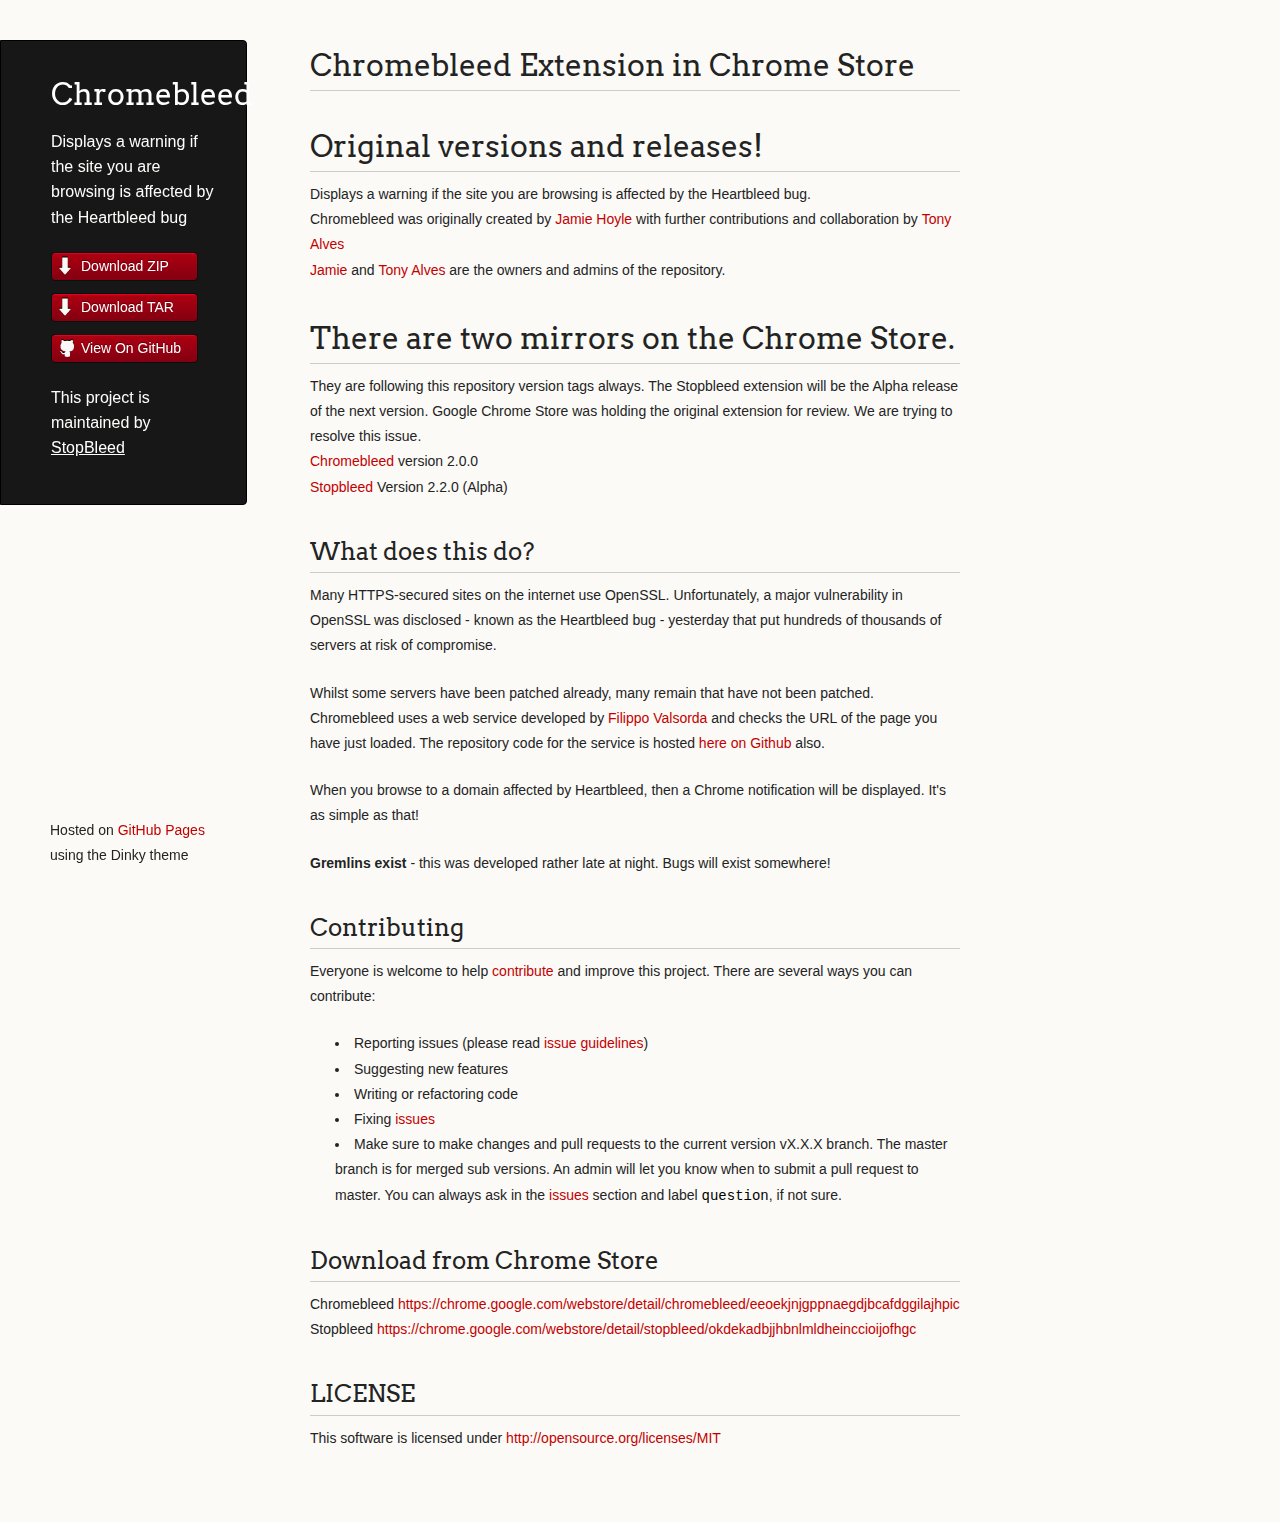
==== index.html @ c9b17e20 "Create gh-pages branch via GitHub" ====
<!doctype html>
<html>
  <head>
    <meta charset="utf-8">
    <meta http-equiv="X-UA-Compatible" content="chrome=1">
    <title>Chromebleed by StopBleed</title>

    <link rel="stylesheet" href="stylesheets/styles.css">
    <link rel="stylesheet" href="stylesheets/pygment_trac.css">
    <script src="javascripts/scale.fix.js"></script>
    <meta name="viewport" content="width=device-width, initial-scale=1, user-scalable=no">
    <!--[if lt IE 9]>
    <script src="//html5shiv.googlecode.com/svn/trunk/html5.js"></script>
    <![endif]-->
  </head>
  <body>
    <div class="wrapper">
      <header>
        <h1 class="header">Chromebleed</h1>
        <p class="header">Displays a warning if the site you are browsing is affected by the Heartbleed bug</p>

        <ul>
          <li class="download"><a class="buttons" href="https://github.com/StopBleed/chromebleed/zipball/master">Download ZIP</a></li>
          <li class="download"><a class="buttons" href="https://github.com/StopBleed/chromebleed/tarball/master">Download TAR</a></li>
          <li><a class="buttons github" href="https://github.com/StopBleed/chromebleed">View On GitHub</a></li>
        </ul>

        <p class="header">This project is maintained by <a class="header name" href="https://github.com/StopBleed">StopBleed</a></p>


      </header>
      <section>
        <h1>
<a name="chromebleed-extension-in-chrome-store" class="anchor" href="#chromebleed-extension-in-chrome-store"><span class="octicon octicon-link"></span></a>Chromebleed Extension in Chrome Store</h1>

<h1>
<a name="original-versions-and-releases" class="anchor" href="#original-versions-and-releases"><span class="octicon octicon-link"></span></a>Original versions and releases!</h1>

<p>Displays a warning if the site you are browsing is affected by the Heartbleed bug.<br>
Chromebleed was originally created by <a href="https://twitter.com/mightyshakerjnr">Jamie Hoyle</a> with further contributions and collaboration by <a href="https://twitter.com/3_alves">Tony Alves</a><br><a href="https://twitter.com/mightyshakerjnr">Jamie</a> and <a href="https://twitter.com/3_alves">Tony Alves</a> are the owners and admins of the repository.</p>

<h1>
<a name="there-are-two-mirrors-on-the-chrome-store" class="anchor" href="#there-are-two-mirrors-on-the-chrome-store"><span class="octicon octicon-link"></span></a>There are two mirrors on the Chrome Store.</h1>

<p>They are following this repository version tags always.  The Stopbleed extension will be the Alpha release of the next version.  Google Chrome Store was holding the original extension for review. We are trying to resolve this issue.<br><a href="https://chrome.google.com/webstore/detail/chromebleed/eeoekjnjgppnaegdjbcafdggilajhpic">Chromebleed</a> version 2.0.0<br><a href="https://chrome.google.com/webstore/detail/stopbleed/okdekadbjjhbnlmldheinccioijofhgc">Stopbleed</a> Version 2.2.0 (Alpha)  </p>

<h2>
<a name="what-does-this-do" class="anchor" href="#what-does-this-do"><span class="octicon octicon-link"></span></a>What does this do?</h2>

<p>Many HTTPS-secured sites on the internet use OpenSSL. Unfortunately, a major vulnerability in OpenSSL was disclosed - known as the Heartbleed bug - yesterday that put hundreds of thousands of servers at risk of compromise.  </p>

<p>Whilst some servers have been patched already, many remain that have not been patched. Chromebleed uses a web service developed by <a href="https://filippo.io/Heartbleed/">Filippo Valsorda</a> and checks the URL of the page you have just loaded. The repository code for the service is hosted <a href="https://github.com/FiloSottile/Heartbleed">here on Github</a> also. </p>

<p>When you browse to a domain affected by Heartbleed, then a Chrome notification will be displayed. It's as simple as that!  </p>

<p><strong>Gremlins exist</strong> - this was developed rather late at night. Bugs will exist somewhere!  </p>

<h2>
<a name="contributing" class="anchor" href="#contributing"><span class="octicon octicon-link"></span></a>Contributing</h2>

<p>Everyone is welcome to help <a href="CONTRIBUTING.md">contribute</a> and improve this project. There are several ways you can contribute:</p>

<ul>
<li>Reporting issues (please read <a href="https://github.com/necolas/issue-guidelines">issue guidelines</a>)</li>
<li>Suggesting new features</li>
<li>Writing or refactoring code</li>
<li>Fixing <a href="https://github.com/StopBleed/chromebleed/issues">issues</a>
</li>
<li>Make sure to make changes and pull requests to the current version vX.X.X branch.  The master branch is for merged sub versions.  An admin will let you know when to submit a pull request to master. You can always ask in the <a href="https://github.com/StopBleed/chromebleed/issues">issues</a> section and label <code>question</code>, if not sure.</li>
</ul><h2>
<a name="download-from-chrome-store" class="anchor" href="#download-from-chrome-store"><span class="octicon octicon-link"></span></a>Download from Chrome Store</h2>

<p>Chromebleed <a href="https://chrome.google.com/webstore/detail/chromebleed/eeoekjnjgppnaegdjbcafdggilajhpic">https://chrome.google.com/webstore/detail/chromebleed/eeoekjnjgppnaegdjbcafdggilajhpic</a><br>
Stopbleed <a href="https://chrome.google.com/webstore/detail/stopbleed/okdekadbjjhbnlmldheinccioijofhgc">https://chrome.google.com/webstore/detail/stopbleed/okdekadbjjhbnlmldheinccioijofhgc</a></p>

<h2>
<a name="license" class="anchor" href="#license"><span class="octicon octicon-link"></span></a>LICENSE</h2>

<p>This software is licensed under <a href="http://opensource.org/licenses/MIT">http://opensource.org/licenses/MIT</a></p>
      </section>
      <footer>
        <p><small>Hosted on <a href="http://pages.github.com">GitHub Pages</a> using the Dinky theme</small></p>
      </footer>
    </div>
    <!--[if !IE]><script>fixScale(document);</script><![endif]-->
		          <script type="text/javascript">
            var gaJsHost = (("https:" == document.location.protocol) ? "https://ssl." : "http://www.");
            document.write(unescape("%3Cscript src='" + gaJsHost + "google-analytics.com/ga.js' type='text/javascript'%3E%3C/script%3E"));
          </script>
          <script type="text/javascript">
            try {
              var pageTracker = _gat._getTracker("UA-43490273-5");
            pageTracker._trackPageview();
            } catch(err) {}
          </script>

  </body>
</html>
---- stylesheets/styles.css ----
@import url(https://fonts.googleapis.com/css?family=Arvo:400,700,400italic);

/* MeyerWeb Reset */

html, body, div, span, applet, object, iframe,
h1, h2, h3, h4, h5, h6, p, blockquote, pre,
a, abbr, acronym, address, big, cite, code,
del, dfn, em, img, ins, kbd, q, s, samp,
small, strike, strong, sub, sup, tt, var,
b, u, i, center,
dl, dt, dd, ol, ul, li,
fieldset, form, label, legend,
table, caption, tbody, tfoot, thead, tr, th, td,
article, aside, canvas, details, embed,
figure, figcaption, footer, header, hgroup,
menu, nav, output, ruby, section, summary,
time, mark, audio, video {
  margin: 0;
  padding: 0;
  border: 0;
  font: inherit;
  vertical-align: baseline;
}


/* Base text styles */

body {
  padding:10px 50px 0 0;
  font-family:"Helvetica Neue", Helvetica, Arial, sans-serif;
	font-size: 14px;
	color: #232323;
	background-color: #FBFAF7;
	margin: 0;
	line-height: 1.8em;
	-webkit-font-smoothing: antialiased;

}

h1, h2, h3, h4, h5, h6 {
  color:#232323;
  margin:36px 0 10px;
}

p, ul, ol, table, dl {
  margin:0 0 22px;
}

h1, h2, h3 {
	font-family: Arvo, Monaco, serif;
  line-height:1.3;
	font-weight: normal;
}

h1,h2, h3 {
	display: block;
	border-bottom: 1px solid #ccc;
	padding-bottom: 5px;
}

h1 {
	font-size: 30px;
}

h2 {
	font-size: 24px;
}

h3 {
	font-size: 18px;
}

h4, h5, h6 {
	font-family: Arvo, Monaco, serif;
	font-weight: 700;
}

a {
  color:#C30000;
  font-weight:200;
  text-decoration:none;
}

a:hover {
	text-decoration: underline;
}

a small {
	font-size: 12px;
}

em {
	font-style: italic;
}

strong {
  font-weight:700;
}

ul {
  list-style: inside;
  padding-left: 25px;
}

ol {
  list-style: decimal inside;
  padding-left: 20px;
}

blockquote {
  margin: 0;
  padding: 0 0 0 20px;
  font-style: italic;
}

dl, dt, dd, dl p {
	font-color: #444;
}

dl dt {
  font-weight: bold;
}

dl dd {
  padding-left: 20px;
  font-style: italic;
}

dl p {
  padding-left: 20px;
  font-style: italic;
}

hr {
  border:0;
  background:#ccc;
  height:1px;
  margin:0 0 24px;
}

/* Images */

img {
  position: relative;
  margin: 0 auto;
  max-width: 650px;
  padding: 5px;
  margin: 10px 0 32px 0;
  border: 1px solid #ccc;
}

p img {
  display: inline;
  margin: 0;
  padding: 0;
  vertical-align: middle;
  text-align: center;
  border: none;
}

/* Code blocks */

code, pre {
	font-family: Monaco, "Bitstream Vera Sans Mono", "Lucida Console", Terminal, monospace;
  color:#000;
  font-size:14px;
}

pre {
	padding: 4px 12px;
  background: #FDFEFB;
  border-radius:4px;
  border:1px solid #D7D8C8;
  overflow: auto;
  overflow-y: hidden;
	margin-bottom: 32px;
}


/* Tables */

table {
  width:100%;
}

table {
  border: 1px solid #ccc;
  margin-bottom: 32px;
  text-align: left;
 }

th {
  font-family: 'Arvo', Helvetica, Arial, sans-serif;
	font-size: 18px;
	font-weight: normal;
  padding: 10px;
  background: #232323;
  color: #FDFEFB;
 }

td {
  padding: 10px;
	background: #ccc;
 }


/* Wrapper */
.wrapper {
  width:960px;
}


/* Header */

header {
	background-color: #171717;
	color: #FDFDFB;
  width:170px;
  float:left;
  position:fixed;
	border: 1px solid #000;
	-webkit-border-top-right-radius: 4px;
	-webkit-border-bottom-right-radius: 4px;
	-moz-border-radius-topright: 4px;
	-moz-border-radius-bottomright: 4px;
	border-top-right-radius: 4px;
	border-bottom-right-radius: 4px;
	padding: 34px 25px 22px 50px;
	margin: 30px 25px 0 0;
	-webkit-font-smoothing: antialiased;
}

p.header {
	font-size: 16px;
}

h1.header {
	font-family: Arvo, sans-serif;
	font-size: 30px;
	font-weight: 300;
	line-height: 1.3em;
	border-bottom: none;
	margin-top: 0;
}


h1.header, a.header, a.name, header a{
	color: #fff;
}

a.header {
	text-decoration: underline;
}

a.name {
	white-space: nowrap;
}

header ul {
  list-style:none;
  padding:0;
}

header li {
	list-style-type: none;
  width:132px;
  height:15px;
	margin-bottom: 12px;
	line-height: 1em;
	padding: 6px 6px 6px 7px;

	background: #AF0011;
	background: -moz-linear-gradient(top, #AF0011 0%, #820011 100%);
  background: -webkit-gradient(linear, left top, left bottom, color-stop(0%,#f8f8f8), color-stop(100%,#dddddd));
  background: -webkit-linear-gradient(top, #AF0011 0%,#820011 100%);
  background: -o-linear-gradient(top, #AF0011 0%,#820011 100%);
  background: -ms-linear-gradient(top, #AF0011 0%,#820011 100%);
  background: linear-gradient(top, #AF0011 0%,#820011 100%);

	border-radius:4px;
  border:1px solid #0D0D0D;

	-webkit-box-shadow: inset 0px 1px 1px 0 rgba(233,2,38, 1);
	box-shadow: inset 0px 1px 1px 0 rgba(233,2,38, 1);

}

header li:hover {
	background: #C3001D;
	background: -moz-linear-gradient(top, #C3001D 0%, #950119 100%);
  background: -webkit-gradient(linear, left top, left bottom, color-stop(0%,#f8f8f8), color-stop(100%,#dddddd));
  background: -webkit-linear-gradient(top, #C3001D 0%,#950119 100%);
  background: -o-linear-gradient(top, #C3001D 0%,#950119 100%);
  background: -ms-linear-gradient(top, #C3001D 0%,#950119 100%);
  background: linear-gradient(top, #C3001D 0%,#950119 100%);
}

a.buttons {
	-webkit-font-smoothing: antialiased;
	background: url(../images/arrow-down.png) no-repeat;
	font-weight: normal;
	text-shadow: rgba(0, 0, 0, 0.4) 0 -1px 0;
	padding: 2px 2px 2px 22px;
	height: 30px;
}

a.github {
	background: url(../images/octocat-small.png) no-repeat 1px;
}

a.buttons:hover {
	color: #fff;
	text-decoration: none;
}


/* Section - for main page content */

section {
  width:650px;
  float:right;
  padding-bottom:50px;
}


/* Footer */

footer {
  width:170px;
  float:left;
  position:fixed;
  bottom:10px;
	padding-left: 50px;
}

@media print, screen and (max-width: 960px) {

  div.wrapper {
    width:auto;
    margin:0;
  }

  header, section, footer {
    float:none;
    position:static;
    width:auto;
  }

	footer {
		border-top: 1px solid #ccc;
		margin:0 84px 0 50px;
		padding:0;
	}

  header {
    padding-right:320px;
  }

  section {
    padding:20px 84px 20px 50px;
    margin:0 0 20px;
  }

  header a small {
    display:inline;
  }

  header ul {
    position:absolute;
    right:130px;
    top:84px;
  }
}

@media print, screen and (max-width: 720px) {
  body {
    word-wrap:break-word;
  }

  header {
    padding:10px 20px 0;
		margin-right: 0;
  }

	section {
    padding:10px 0 10px 20px;
    margin:0 0 30px;
  }

	footer {
		margin: 0 0 0 30px;
	}

  header ul, header p.view {
    position:static;
  }
}

@media print, screen and (max-width: 480px) {

  header ul li.download {
    display:none;
  }

	footer {
		margin: 0 0 0 20px;
	}

	footer a{
		display:block;
	}

}

@media print {
  body {
    padding:0.4in;
    font-size:12pt;
    color:#444;
  }
}
---- stylesheets/pygment_trac.css ----
.highlight  { background: #ffffff; }
.highlight .c { color: #999988; font-style: italic } /* Comment */
.highlight .err { color: #a61717; background-color: #e3d2d2 } /* Error */
.highlight .k { font-weight: bold } /* Keyword */
.highlight .o { font-weight: bold } /* Operator */
.highlight .cm { color: #999988; font-style: italic } /* Comment.Multiline */
.highlight .cp { color: #999999; font-weight: bold } /* Comment.Preproc */
.highlight .c1 { color: #999988; font-style: italic } /* Comment.Single */
.highlight .cs { color: #999999; font-weight: bold; font-style: italic } /* Comment.Special */
.highlight .gd { color: #000000; background-color: #ffdddd } /* Generic.Deleted */
.highlight .gd .x { color: #000000; background-color: #ffaaaa } /* Generic.Deleted.Specific */
.highlight .ge { font-style: italic } /* Generic.Emph */
.highlight .gr { color: #aa0000 } /* Generic.Error */
.highlight .gh { color: #999999 } /* Generic.Heading */
.highlight .gi { color: #000000; background-color: #ddffdd } /* Generic.Inserted */
.highlight .gi .x { color: #000000; background-color: #aaffaa } /* Generic.Inserted.Specific */
.highlight .go { color: #888888 } /* Generic.Output */
.highlight .gp { color: #555555 } /* Generic.Prompt */
.highlight .gs { font-weight: bold } /* Generic.Strong */
.highlight .gu { color: #800080; font-weight: bold; } /* Generic.Subheading */
.highlight .gt { color: #aa0000 } /* Generic.Traceback */
.highlight .kc { font-weight: bold } /* Keyword.Constant */
.highlight .kd { font-weight: bold } /* Keyword.Declaration */
.highlight .kn { font-weight: bold } /* Keyword.Namespace */
.highlight .kp { font-weight: bold } /* Keyword.Pseudo */
.highlight .kr { font-weight: bold } /* Keyword.Reserved */
.highlight .kt { color: #445588; font-weight: bold } /* Keyword.Type */
.highlight .m { color: #009999 } /* Literal.Number */
.highlight .s { color: #d14 } /* Literal.String */
.highlight .na { color: #008080 } /* Name.Attribute */
.highlight .nb { color: #0086B3 } /* Name.Builtin */
.highlight .nc { color: #445588; font-weight: bold } /* Name.Class */
.highlight .no { color: #008080 } /* Name.Constant */
.highlight .ni { color: #800080 } /* Name.Entity */
.highlight .ne { color: #990000; font-weight: bold } /* Name.Exception */
.highlight .nf { color: #990000; font-weight: bold } /* Name.Function */
.highlight .nn { color: #555555 } /* Name.Namespace */
.highlight .nt { color: #000080 } /* Name.Tag */
.highlight .nv { color: #008080 } /* Name.Variable */
.highlight .ow { font-weight: bold } /* Operator.Word */
.highlight .w { color: #bbbbbb } /* Text.Whitespace */
.highlight .mf { color: #009999 } /* Literal.Number.Float */
.highlight .mh { color: #009999 } /* Literal.Number.Hex */
.highlight .mi { color: #009999 } /* Literal.Number.Integer */
.highlight .mo { color: #009999 } /* Literal.Number.Oct */
.highlight .sb { color: #d14 } /* Literal.String.Backtick */
.highlight .sc { color: #d14 } /* Literal.String.Char */
.highlight .sd { color: #d14 } /* Literal.String.Doc */
.highlight .s2 { color: #d14 } /* Literal.String.Double */
.highlight .se { color: #d14 } /* Literal.String.Escape */
.highlight .sh { color: #d14 } /* Literal.String.Heredoc */
.highlight .si { color: #d14 } /* Literal.String.Interpol */
.highlight .sx { color: #d14 } /* Literal.String.Other */
.highlight .sr { color: #009926 } /* Literal.String.Regex */
.highlight .s1 { color: #d14 } /* Literal.String.Single */
.highlight .ss { color: #990073 } /* Literal.String.Symbol */
.highlight .bp { color: #999999 } /* Name.Builtin.Pseudo */
.highlight .vc { color: #008080 } /* Name.Variable.Class */
.highlight .vg { color: #008080 } /* Name.Variable.Global */
.highlight .vi { color: #008080 } /* Name.Variable.Instance */
.highlight .il { color: #009999 } /* Literal.Number.Integer.Long */

.type-csharp .highlight .k { color: #0000FF }
.type-csharp .highlight .kt { color: #0000FF }
.type-csharp .highlight .nf { color: #000000; font-weight: normal }
.type-csharp .highlight .nc { color: #2B91AF }
.type-csharp .highlight .nn { color: #000000 }
.type-csharp .highlight .s { color: #A31515 }
.type-csharp .highlight .sc { color: #A31515 }
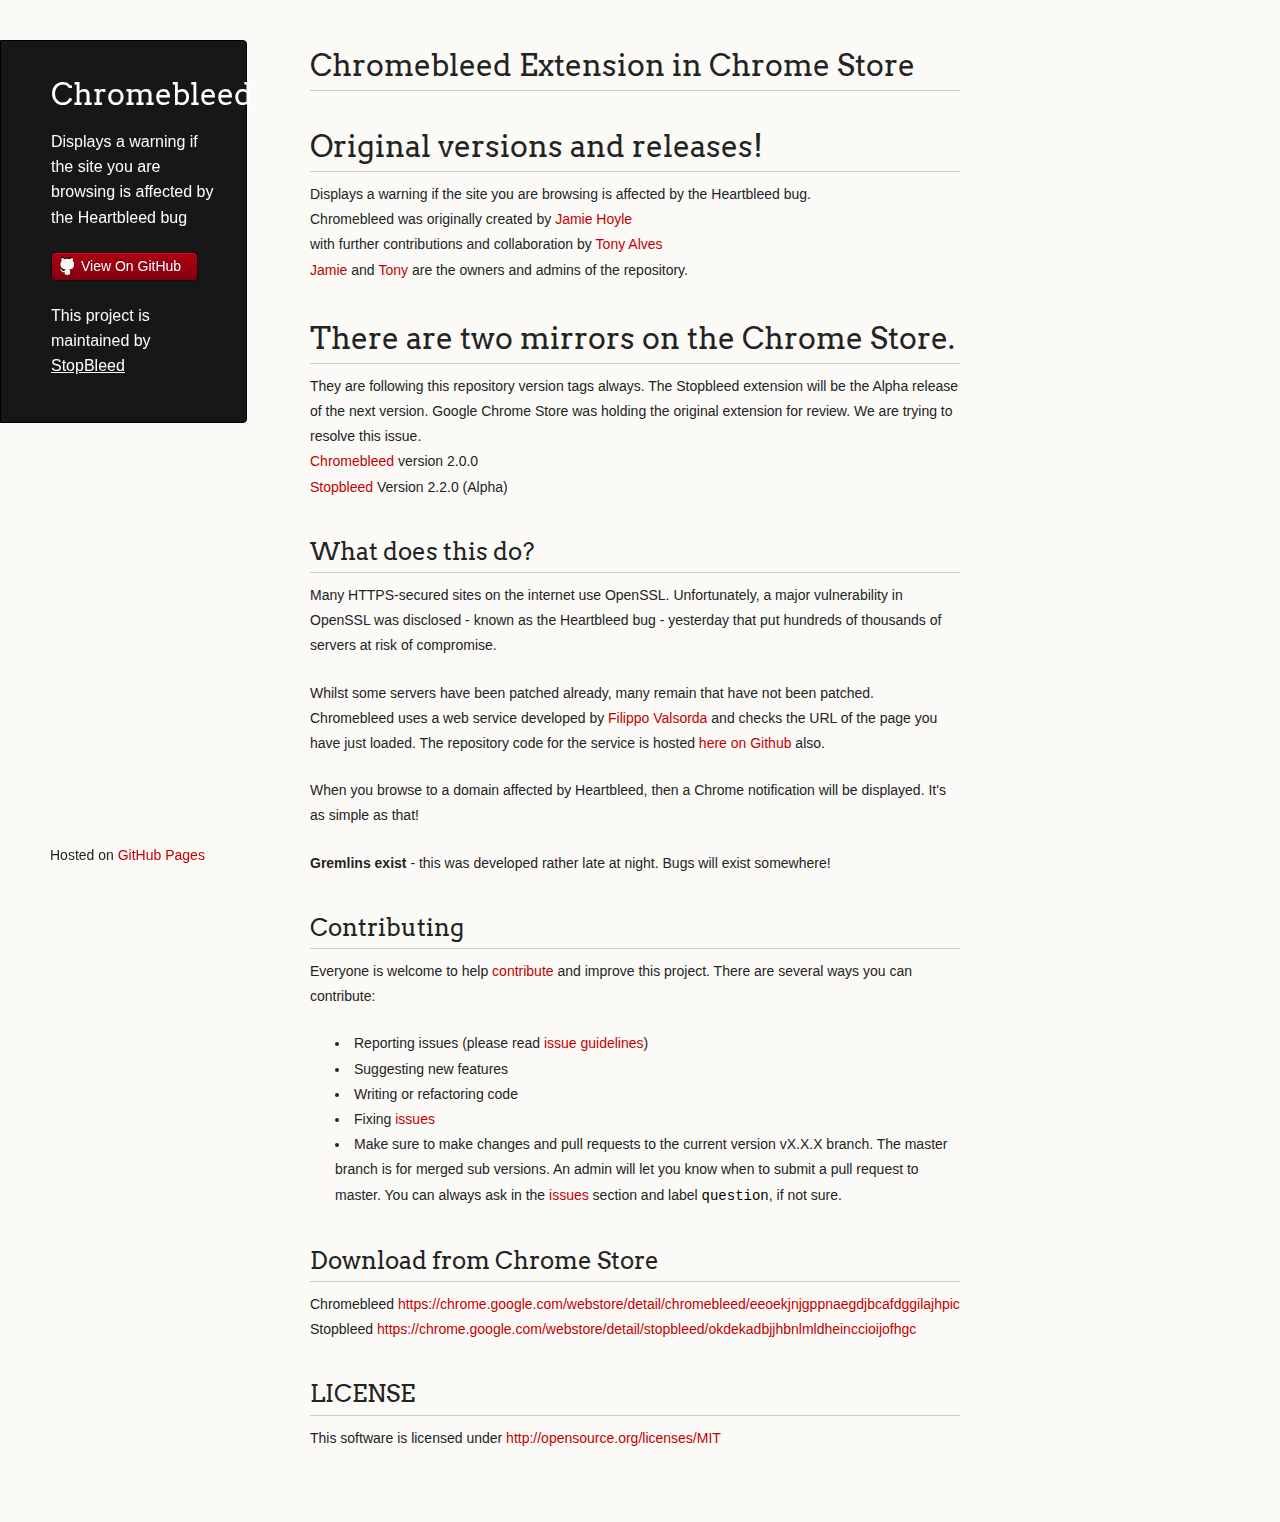
==== commit 32911b97: "Update index.html" ====
--- a/index.html
+++ b/index.html
@@ -20,8 +20,6 @@
         <p class="header">Displays a warning if the site you are browsing is affected by the Heartbleed bug</p>
 
         <ul>
-          <li class="download"><a class="buttons" href="https://github.com/StopBleed/chromebleed/zipball/master">Download ZIP</a></li>
-          <li class="download"><a class="buttons" href="https://github.com/StopBleed/chromebleed/tarball/master">Download TAR</a></li>
           <li><a class="buttons github" href="https://github.com/StopBleed/chromebleed">View On GitHub</a></li>
         </ul>
 
@@ -37,7 +35,9 @@
 <a name="original-versions-and-releases" class="anchor" href="#original-versions-and-releases"><span class="octicon octicon-link"></span></a>Original versions and releases!</h1>
 
 <p>Displays a warning if the site you are browsing is affected by the Heartbleed bug.<br>
-Chromebleed was originally created by <a href="https://twitter.com/mightyshakerjnr">Jamie Hoyle</a> with further contributions and collaboration by <a href="https://twitter.com/3_alves">Tony Alves</a><br><a href="https://twitter.com/mightyshakerjnr">Jamie</a> and <a href="https://twitter.com/3_alves">Tony Alves</a> are the owners and admins of the repository.</p>
+Chromebleed was originally created by <a href="https://twitter.com/mightyshakerjnr">Jamie Hoyle</a><br/>
+with further contributions and collaboration by <a href="https://twitter.com/3_alves">Tony Alves</a><br>
+<a href="https://twitter.com/mightyshakerjnr">Jamie</a> and <a href="https://twitter.com/3_alves">Tony</a> are the owners and admins of the repository.</p>
 
 <h1>
 <a name="there-are-two-mirrors-on-the-chrome-store" class="anchor" href="#there-are-two-mirrors-on-the-chrome-store"><span class="octicon octicon-link"></span></a>There are two mirrors on the Chrome Store.</h1>
@@ -79,7 +79,7 @@
 <p>This software is licensed under <a href="http://opensource.org/licenses/MIT">http://opensource.org/licenses/MIT</a></p>
       </section>
       <footer>
-        <p><small>Hosted on <a href="http://pages.github.com">GitHub Pages</a> using the Dinky theme</small></p>
+        <p><small>Hosted on <a href="http://pages.github.com">GitHub Pages</a></small></p>
       </footer>
     </div>
     <!--[if !IE]><script>fixScale(document);</script><![endif]-->
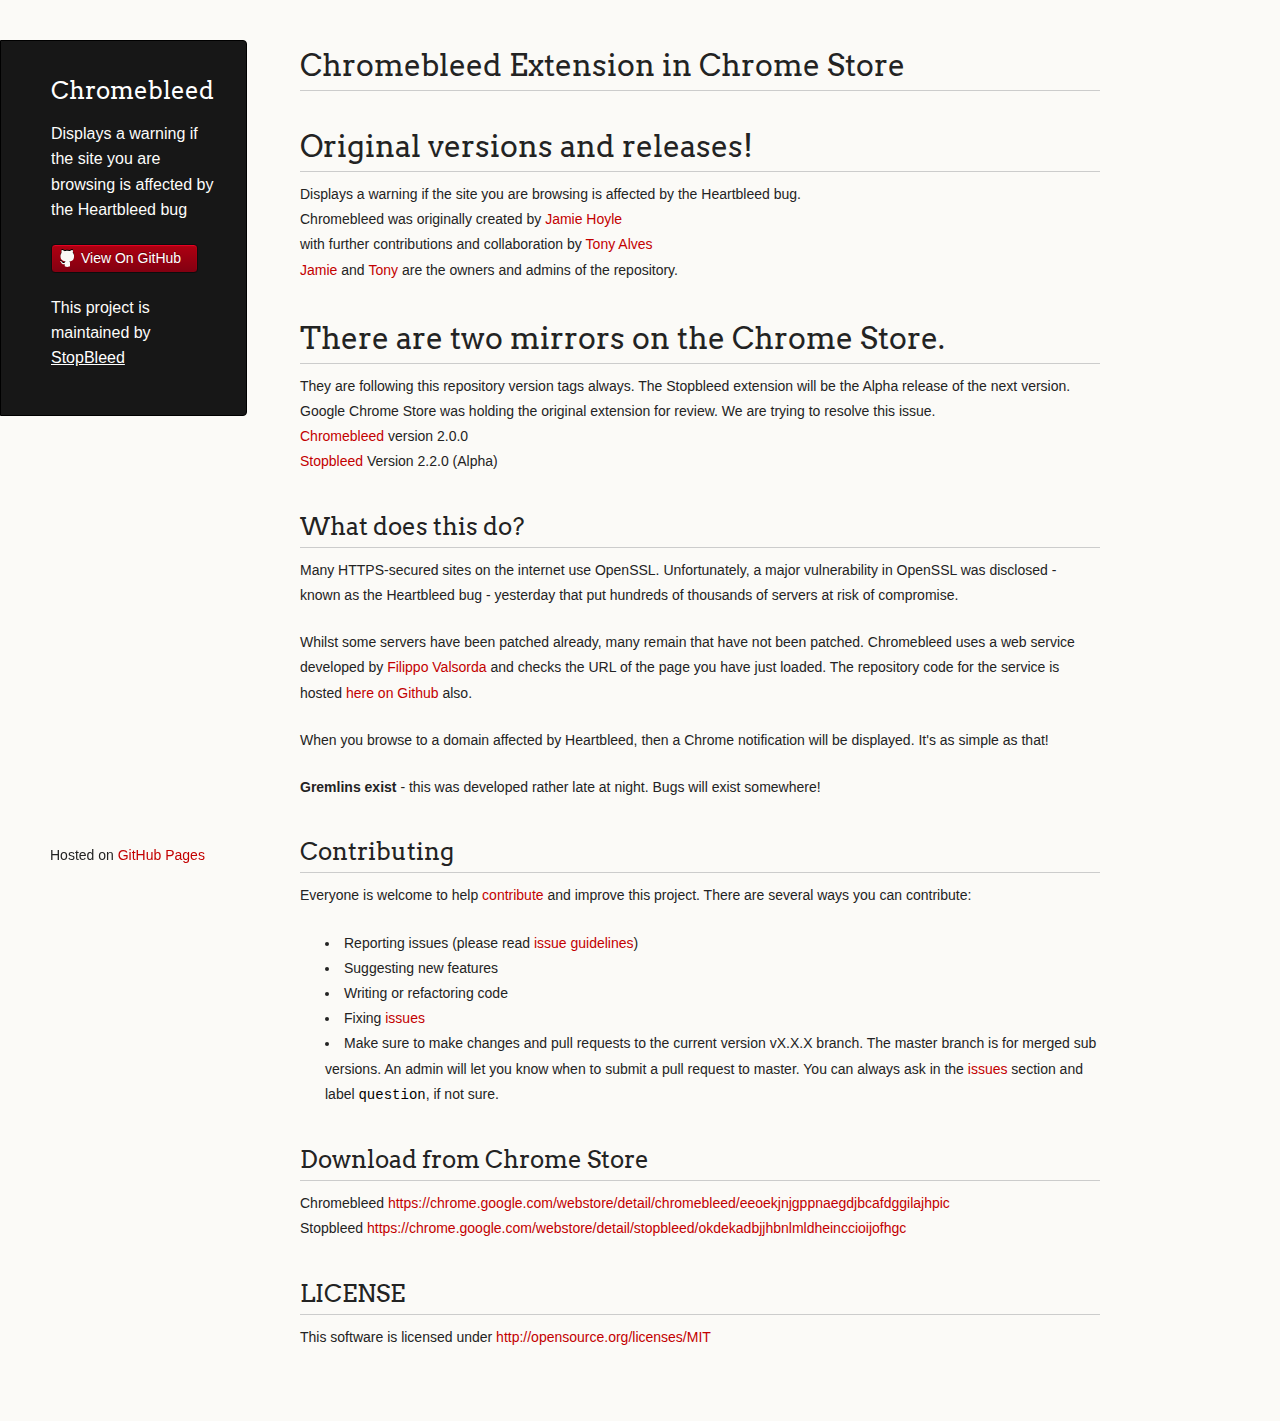
==== commit 095c6cb0: "feedback only on uservoice" ====
--- a/index.html
+++ b/index.html
@@ -93,6 +93,22 @@
             pageTracker._trackPageview();
             } catch(err) {}
           </script>
+<!-- UserVoice JavaScript SDK (only needed once on a page) -->
+<script>(function(){var uv=document.createElement('script');uv.type='text/javascript';uv.async=true;uv.src='javascripts/A3c7gRj0IcFm6YKv6PO7A.js';var s=document.getElementsByTagName('script')[0];s.parentNode.insertBefore(uv,s)})()</script>
 
-  </body>
+<!-- A tab to launch the Classic Widget -->
+<script>
+UserVoice = window.UserVoice || [];
+UserVoice.push(['showTab', 'classic_widget', {
+  mode: 'feedback',
+  primary_color: '#9e1f1f',
+  link_color: '#9e1f1f',
+  default_mode: 'feedback',
+  forum_id: 249927,
+  tab_label: 'Give us your Feedback!',
+  tab_color: '#9e1f1f',
+  tab_position: 'top-right',
+  tab_inverted: false
+}]);
+</script>  </body>
 </html>
--- a/stylesheets/styles.css
+++ b/stylesheets/styles.css
@@ -206,7 +206,7 @@
 
 /* Wrapper */
 .wrapper {
-  width:960px;
+  width:1100px;
 }
 
 
@@ -236,7 +236,7 @@
 
 h1.header {
 	font-family: Arvo, sans-serif;
-	font-size: 30px;
+	font-size: 24px;
 	font-weight: 300;
 	line-height: 1.3em;
 	border-bottom: none;
@@ -317,7 +317,7 @@
 /* Section - for main page content */
 
 section {
-  width:650px;
+  width:800px;
   float:right;
   padding-bottom:50px;
 }
@@ -418,4 +418,4 @@
     font-size:12pt;
     color:#444;
   }
-}+}
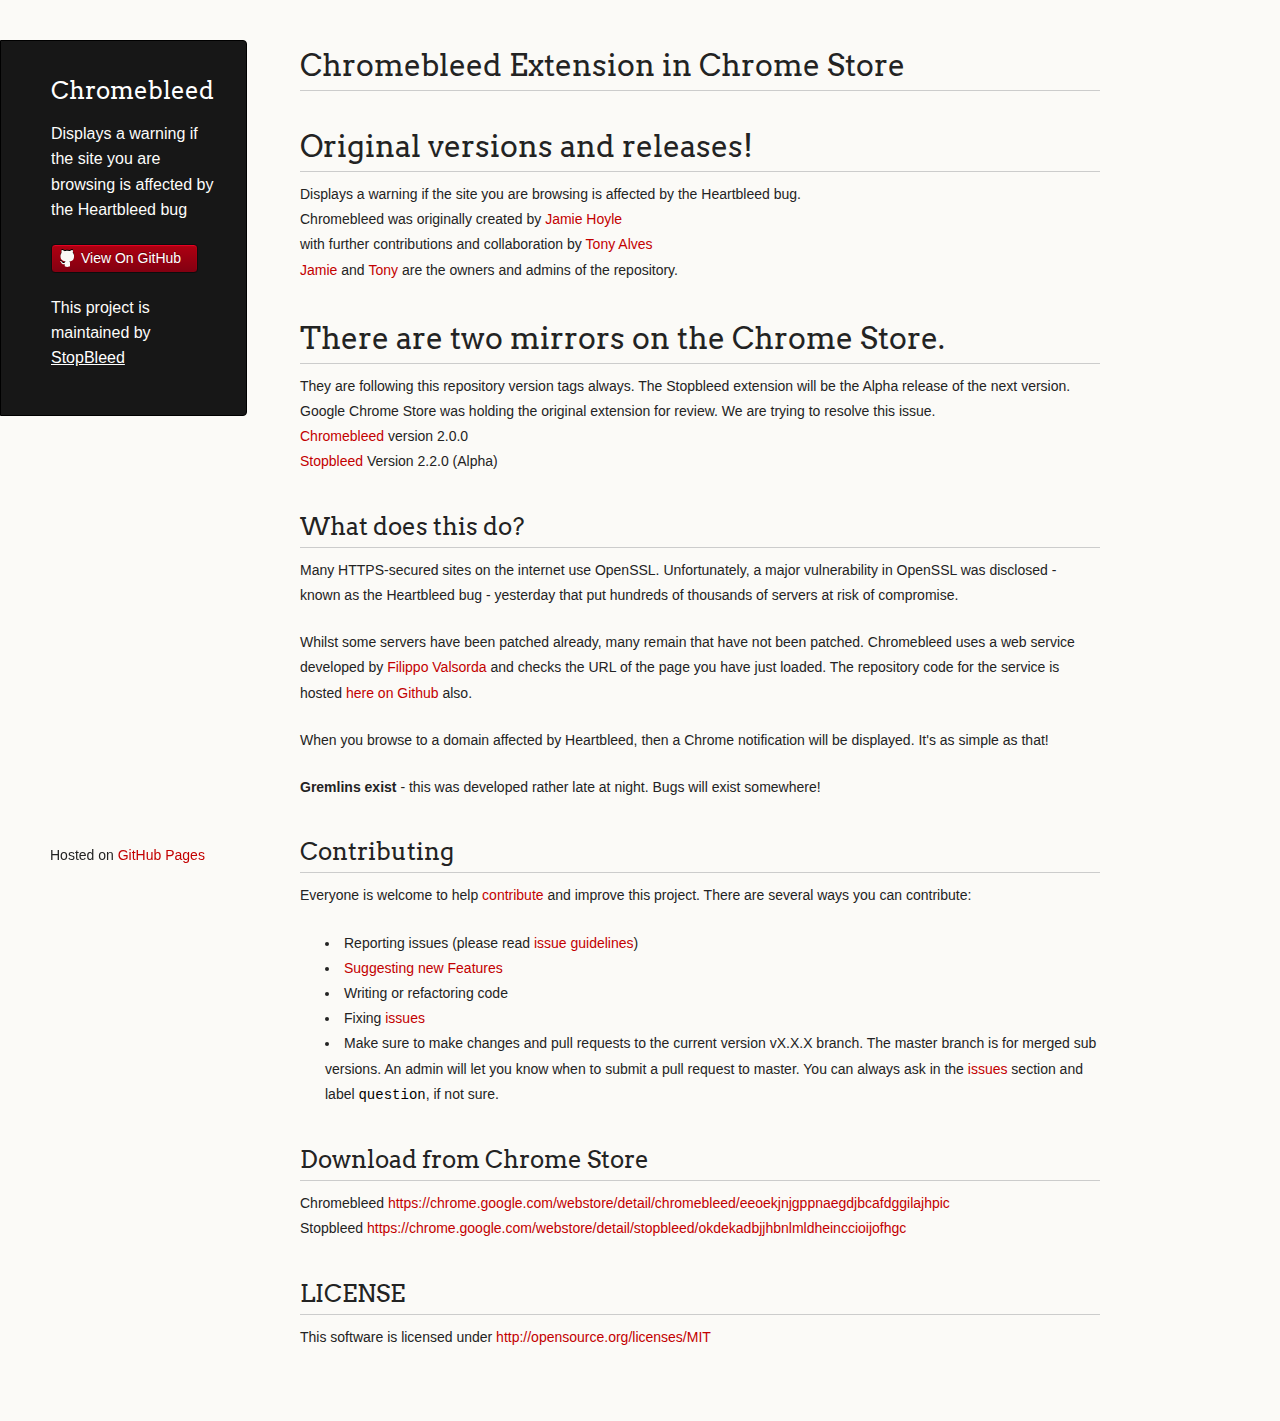
==== commit f95a0aef: "link to uservoice on list" ====
--- a/index.html
+++ b/index.html
@@ -62,7 +62,7 @@
 
 <ul>
 <li>Reporting issues (please read <a href="https://github.com/necolas/issue-guidelines">issue guidelines</a>)</li>
-<li>Suggesting new features</li>
+<li><a href="https://chromebleed.uservoice.com/">Suggesting new Features</a></li>
 <li>Writing or refactoring code</li>
 <li>Fixing <a href="https://github.com/StopBleed/chromebleed/issues">issues</a>
 </li>
